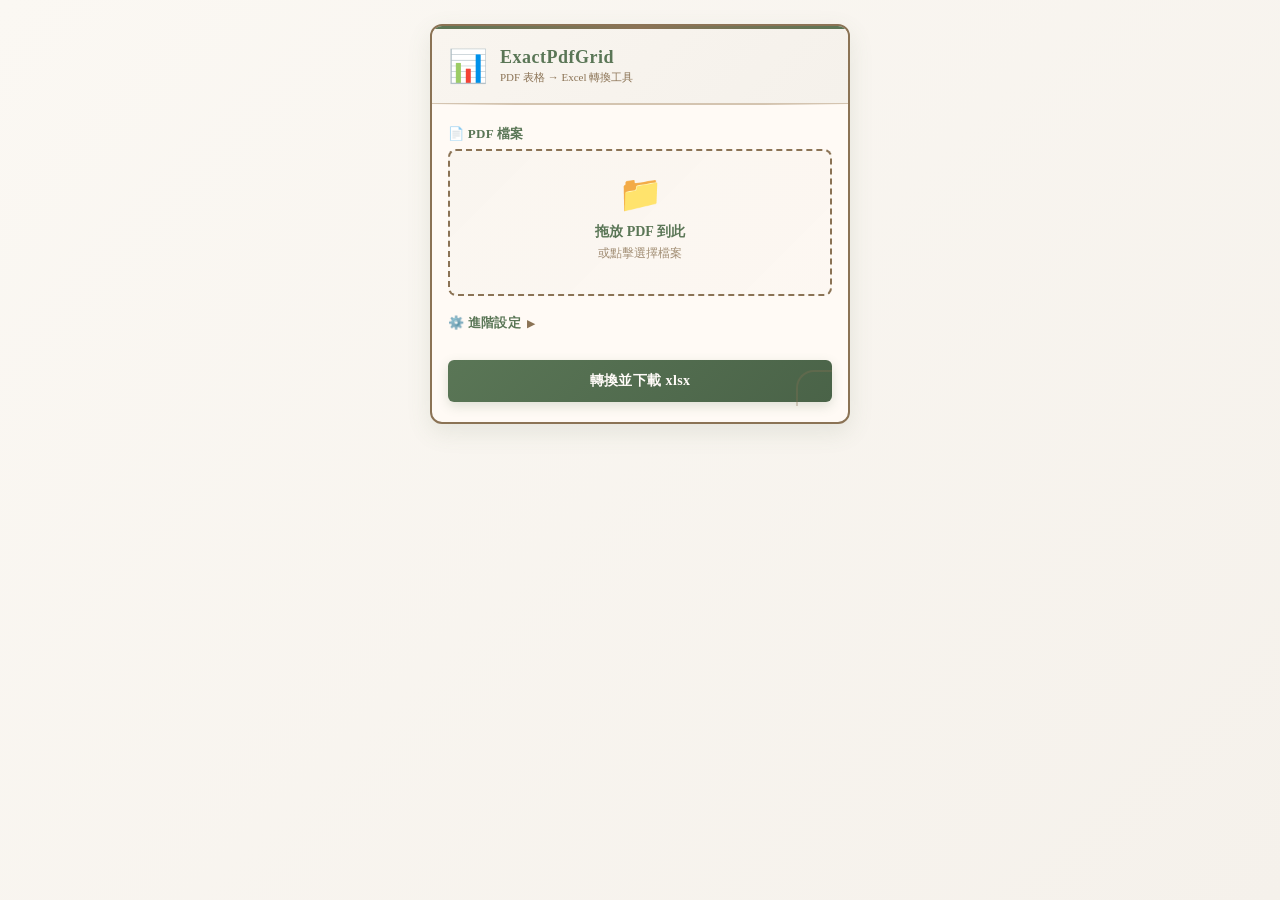
==== web/index.html @ 187f91c6 "feat:新增前端介面" ====
<!doctype html>
<html lang="zh-Hant">
<head>
  <meta charset="utf-8" />
  <meta name="viewport" content="width=device-width,initial-scale=1" />
  <title>ExactPdfGrid – PDF 表格提取</title>
  <link rel="stylesheet" href="style.css" />
</head>
<body>
  <div class="container">
    <div class="header-decoration"></div>

    <div class="header">
      <div class="title-icon">📊</div>
      <div>
        <h1 class="main-title">ExactPdfGrid</h1>
        <p class="subtitle">PDF 表格 → Excel 轉換工具</p>
      </div>
    </div>

    <div class="divider"></div>

    <div class="form-section">

      <!-- PDF 上傳 -->
      <div class="field">
        <label class="label-icon">📄 PDF 檔案</label>
        <input id="pdfFile" type="file" accept="application/pdf" />
        <div id="pdfUploadArea" class="pdf-upload-area">
          <div class="upload-icon">📁</div>
          <p class="upload-text">拖放 PDF 到此</p>
          <p class="upload-subtext">或點擊選擇檔案</p>
          <div id="fileName" class="file-name"></div>
        </div>
      </div>

      <!-- 進階設定 -->
      <div class="field">
        <label class="label-icon adv-toggle" id="advToggle" role="button" tabindex="0">
          ⚙️ 進階設定
          <span class="toggle-arrow">▶</span>
        </label>
        <div id="advPanel" class="adv-panel collapsed">
          <div class="adv-row">
            <label>DPI</label>
            <input type="number" id="dpi" value="200" min="72" max="600" />
          </div>
          <div class="adv-row">
            <label>最小線段像素</label>
            <input type="number" id="minLine" value="8" min="1" max="200" />
          </div>
          <div class="adv-row">
            <label>墨水門檻</label>
            <input type="number" id="inkThreshold" value="240" min="100" max="255" />
          </div>
          <div class="adv-row">
            <label>Cluster 間距</label>
            <input type="number" id="clusterGap" value="8" min="1" max="40" />
          </div>
        </div>
      </div>

      <!-- 送出按鈕 -->
      <button id="convertBtn" class="btn-primary">轉換並下載 xlsx</button>

      <div class="corner-decoration"></div>
    </div>

    <!-- 狀態 -->
    <div id="status" class="status"></div>
  </div>

  <script src="app.js"></script>
</body>
</html>
---- web/style.css ----
* { box-sizing: border-box; }

body {
  font-family: 'Georgia', 'Palatino', serif;
  margin: 0;
  padding: 24px 0;
  min-height: 100vh;
  background: linear-gradient(135deg, #FBF8F3 0%, #F5F1EB 100%);
  color: #4A4A4A;
  display: flex;
  justify-content: center;
  align-items: flex-start;
}

.container {
  width: 420px;
  background: #FFFAF5;
  border: 2px solid #8B7355;
  border-radius: 12px;
  box-shadow: 0 8px 24px rgba(90,118,86,.12), inset 0 1px 0 rgba(255,255,255,.6);
  overflow: hidden;
}

.header-decoration {
  height: 3px;
  background: linear-gradient(90deg, #5A7656 0%, #8B7355 50%, #5A7656 100%);
}

.header {
  display: flex;
  align-items: center;
  gap: 12px;
  padding: 18px 16px;
  background: linear-gradient(135deg, #F9F5EF 0%, #F5F1EB 100%);
  border-bottom: 1px solid #D4C4B0;
}

.title-icon { font-size: 32px; line-height: 1; }

.main-title {
  margin: 0;
  font-size: 18px;
  font-weight: 600;
  color: #5A7656;
  letter-spacing: .5px;
}

.subtitle {
  margin: 2px 0 0;
  font-size: 11px;
  color: #8B7355;
  font-weight: 500;
}

.divider {
  height: 1px;
  background: linear-gradient(90deg, transparent, #D4C4B0 20%, #D4C4B0 80%, transparent);
}

.form-section {
  padding: 20px 16px;
  position: relative;
}

.field { margin-bottom: 18px; }

.label-icon {
  display: block;
  margin-bottom: 6px;
  font-size: 13px;
  font-weight: 600;
  color: #5A7656;
  letter-spacing: .3px;
}

/* ── Upload area ── */
#pdfFile { display: none; }

.pdf-upload-area {
  position: relative;
  padding: 22px 16px;
  border: 2px dashed #8B7355;
  border-radius: 8px;
  background: linear-gradient(135deg, rgba(90,118,86,.03), rgba(139,115,85,.02));
  text-align: center;
  cursor: pointer;
  transition: all .3s;
}

.pdf-upload-area:hover {
  border-color: #5A7656;
  background: linear-gradient(135deg, rgba(90,118,86,.08), rgba(139,115,85,.05));
  box-shadow: 0 4px 12px rgba(90,118,86,.15);
}

.pdf-upload-area.dragging-over {
  border-color: #5A7656;
  background: linear-gradient(135deg, rgba(90,118,86,.15), rgba(139,115,85,.1));
  box-shadow: 0 6px 16px rgba(90,118,86,.25);
}

.upload-icon {
  font-size: 36px;
  animation: float 3s ease-in-out infinite;
}

@keyframes float {
  0%,100% { transform: translateY(0); }
  50%      { transform: translateY(-4px); }
}

.upload-text {
  margin: 8px 0 4px;
  font-size: 14px;
  font-weight: 600;
  color: #5A7656;
}

.upload-subtext {
  margin: 0 0 10px;
  font-size: 12px;
  color: #8B7355;
  opacity: .8;
}

.file-name {
  display: none;
  margin-top: 10px;
  padding: 8px 10px;
  font-size: 11px;
  color: #4A6348;
  background: rgba(90,118,86,.1);
  border-left: 3px solid #5A7656;
  border-radius: 3px;
  word-break: break-all;
}

.file-name.active { display: block; }

/* ── Advanced panel ── */
.adv-toggle {
  cursor: pointer;
  user-select: none;
  display: flex;
  align-items: center;
  gap: 6px;
}

.toggle-arrow {
  font-size: 10px;
  transition: transform .25s;
  color: #8B7355;
}

.adv-toggle.open .toggle-arrow { transform: rotate(90deg); }

.adv-panel {
  overflow: hidden;
  max-height: 300px;
  transition: max-height .3s ease, opacity .3s ease;
  opacity: 1;
}

.adv-panel.collapsed { max-height: 0; opacity: 0; pointer-events: none; }

.adv-row {
  display: flex;
  align-items: center;
  justify-content: space-between;
  gap: 12px;
  margin-top: 10px;
}

.adv-row label {
  font-size: 12px;
  color: #8B7355;
  flex: 1;
}

.adv-row input[type="number"] {
  width: 80px;
  padding: 6px 8px;
  border: 1px solid #D4C4B0;
  border-radius: 5px;
  font-size: 13px;
  color: #4A4A4A;
  background: #FFFBF8;
  text-align: right;
  transition: border-color .2s;
}

.adv-row input[type="number"]:focus {
  outline: none;
  border-color: #5A7656;
  box-shadow: 0 0 0 3px rgba(90,118,86,.1);
}

/* ── Primary button ── */
.btn-primary {
  width: 100%;
  margin-top: 4px;
  padding: 12px 16px;
  background: linear-gradient(135deg, #5A7656 0%, #4A6348 100%);
  color: #FFFBF8;
  border: none;
  border-radius: 6px;
  font-size: 14px;
  font-weight: 600;
  font-family: 'Georgia', serif;
  letter-spacing: .4px;
  cursor: pointer;
  transition: all .2s;
  box-shadow: 0 4px 12px rgba(90,118,86,.2);
}

.btn-primary:hover {
  background: linear-gradient(135deg, #4A6348 0%, #3D5341 100%);
  box-shadow: 0 6px 16px rgba(90,118,86,.3);
  transform: translateY(-1px);
}

.btn-primary:active { transform: translateY(0); }

.btn-primary:disabled {
  opacity: .6;
  cursor: not-allowed;
  transform: none;
}

/* ── Corner ── */
.corner-decoration {
  position: absolute;
  bottom: 16px;
  right: 16px;
  width: 36px;
  height: 36px;
  border-top: 2px solid #8B7355;
  border-left: 2px solid #8B7355;
  border-radius: 18px 0 0 0;
  opacity: .3;
}

/* ── Status ── */
.status {
  padding: 10px 16px 16px;
  font-size: 12px;
  line-height: 1.5;
  color: #5A7656;
  font-family: 'Georgia', serif;
  min-height: 18px;
}

.status:empty { display: none; }
.status.error { color: #C85A5A; }
.status.loading { color: #8B7355; }

/* ── Spinner ── */
@keyframes spin {
  to { transform: rotate(360deg); }
}

.spinner {
  display: inline-block;
  width: 14px;
  height: 14px;
  border: 2px solid #8B7355;
  border-top-color: transparent;
  border-radius: 50%;
  animation: spin .7s linear infinite;
  vertical-align: middle;
  margin-right: 6px;
}
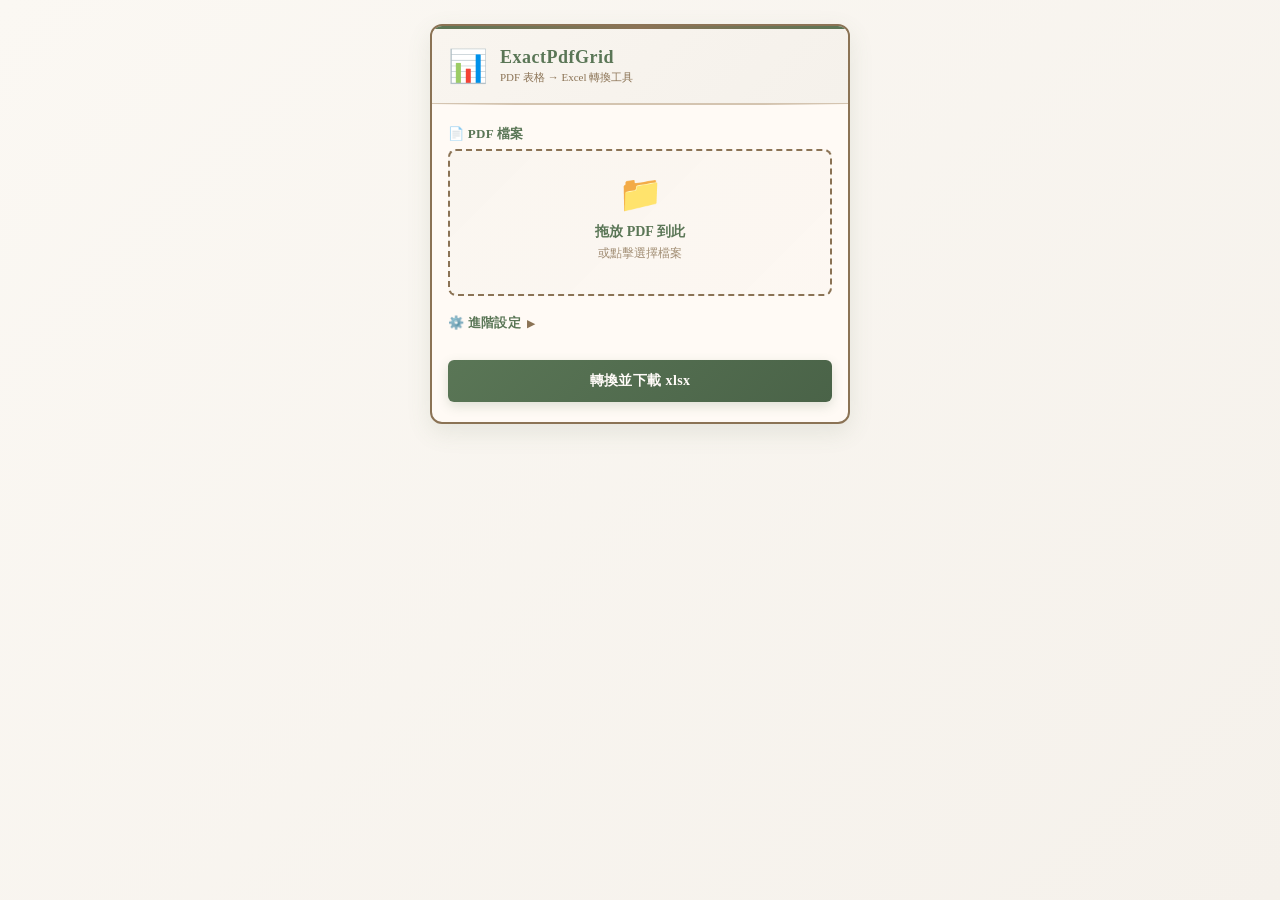
==== commit a99bc359: "fix:修正 Web 介面按鈕被遮住的問題" ====
--- a/web/index.html
+++ b/web/index.html
@@ -62,8 +62,6 @@
 
       <!-- 送出按鈕 -->
       <button id="convertBtn" class="btn-primary">轉換並下載 xlsx</button>
-
-      <div class="corner-decoration"></div>
     </div>
 
     <!-- 狀態 -->
--- a/web/style.css
+++ b/web/style.css
@@ -227,18 +227,7 @@
   transform: none;
 }
 
-/* ── Corner ── */
-.corner-decoration {
-  position: absolute;
-  bottom: 16px;
-  right: 16px;
-  width: 36px;
-  height: 36px;
-  border-top: 2px solid #8B7355;
-  border-left: 2px solid #8B7355;
-  border-radius: 18px 0 0 0;
-  opacity: .3;
-}
+
 
 /* ── Status ── */
 .status {
